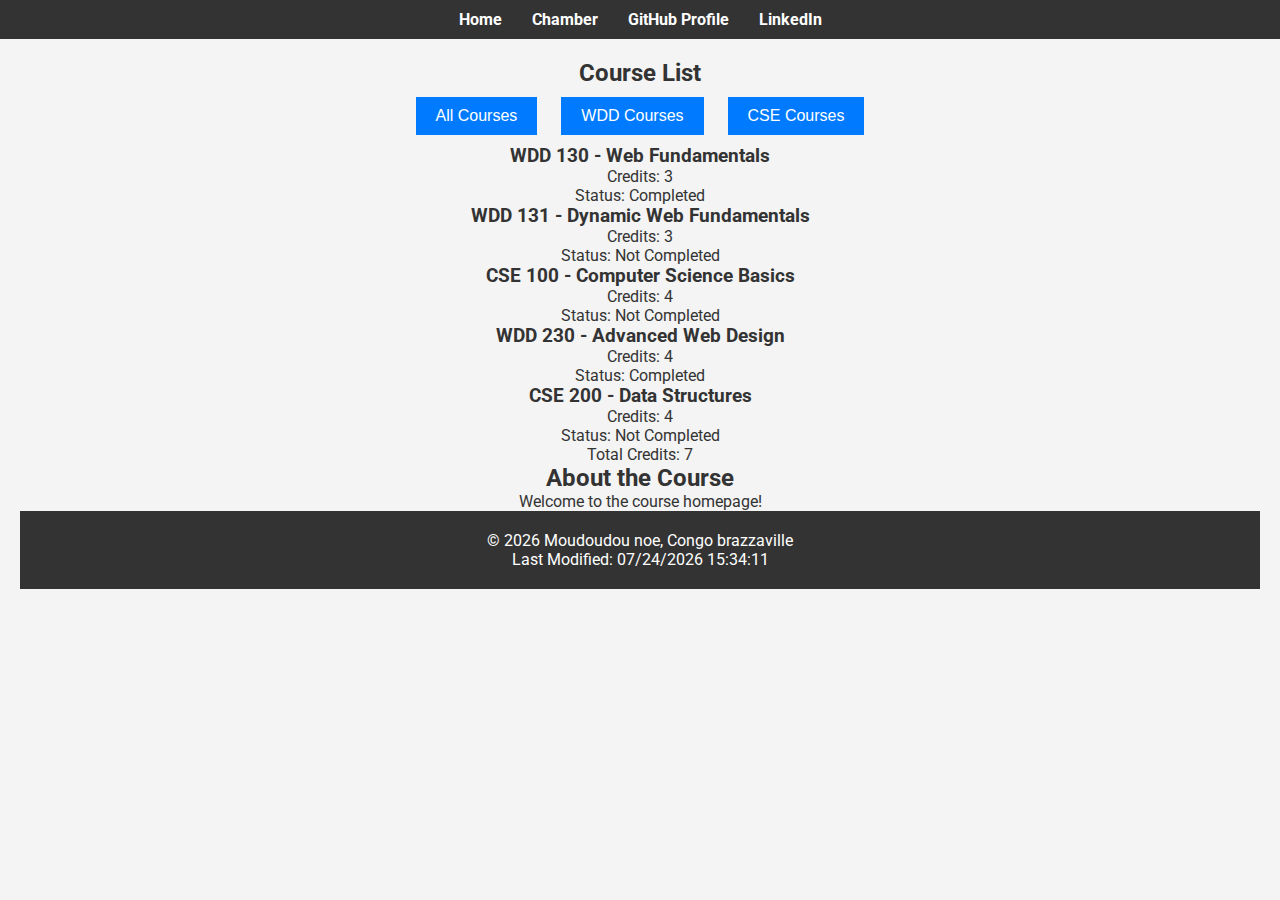
==== index.html @ 845fa8ca "premier commit" ====
<!DOCTYPE html>
<html lang="en">
<head>
    <meta charset="UTF-8">
    <meta name="viewport" content="width=device-width, initial-scale=1.0">
    <meta name="description" content="Course homepage">
    <meta name="author" content="MOUDOUDOU NOE CELESTE LYTE">
    <title>Course Homepage</title>
    <link href="https://fonts.googleapis.com/css2?family=Roboto:wght@400;700&family=Open+Sans:wght@300;400&display=swap" rel="stylesheet">
    <link rel="stylesheet" href="styles.css">
</head>
<body>
    <header>
        <nav>
            <ul>
                <li><a href="#">Home</a></li>
                <li><a href="#">Chamber</a></li>
                <li><a href="#">GitHub Profile</a></li>
                <li><a href="#">LinkedIn</a></li>
            </ul>
        </nav>
    </header>

    <main>
        <section>
            <h2>Course List</h2>
            <div>
                <button id="allCourses">All Courses</button>
                <button id="wddCourses">WDD Courses</button>
                <button id="cseCourses">CSE Courses</button>
            </div>
            <div id="courseList"></div>
            <p>Total Credits: <span id="totalCredits">0</span></p>
        </section>

        <section>
            <h2>About the Course</h2>
            <p>Welcome to the course homepage!</p>
        </section>

        <footer>
            <p>&copy; <span id="currentYear"></span> Moudoudou noe, Congo brazzaville</p>
            <p id="lastModified">Last Modified: </p>
        </footer>
    </main>

    <script src="script.js"></script>
</body>
</html>
---- styles.css ----
/* General Reset */
* {
    margin: 0;
    padding: 0;
    box-sizing: border-box;
}

body {
    font-family: 'Roboto', sans-serif;
    background-color: #f4f4f4;
    color: #333;
}

header {
    background-color: #333;
    padding: 10px 0;
}

nav ul {
    display: flex;
    justify-content: center;
    list-style: none;
}

nav ul li {
    margin: 0 15px;
}

nav ul li a {
    color: white;
    text-decoration: none;
    font-weight: bold;
}

nav ul li a:hover {
    text-decoration: underline;
}

/* Main Content */
main {
    padding: 20px;
    text-align: center;
}

button {
    margin: 10px;
    padding: 10px 20px;
    background-color: #007BFF;
    color: white;
    border: none;
    cursor: pointer;
    font-size: 16px;
}

button:hover {
    background-color: #0056b3;
}

/* Footer */
footer {
    text-align: center;
    padding: 20px 0;
    background-color: #333;
    color: white;
}

/* Media Queries for Responsiveness */
@media (max-width: 768px) {
    nav ul {
        flex-direction: column;
    }

    button {
        width: 100%;
    }
}
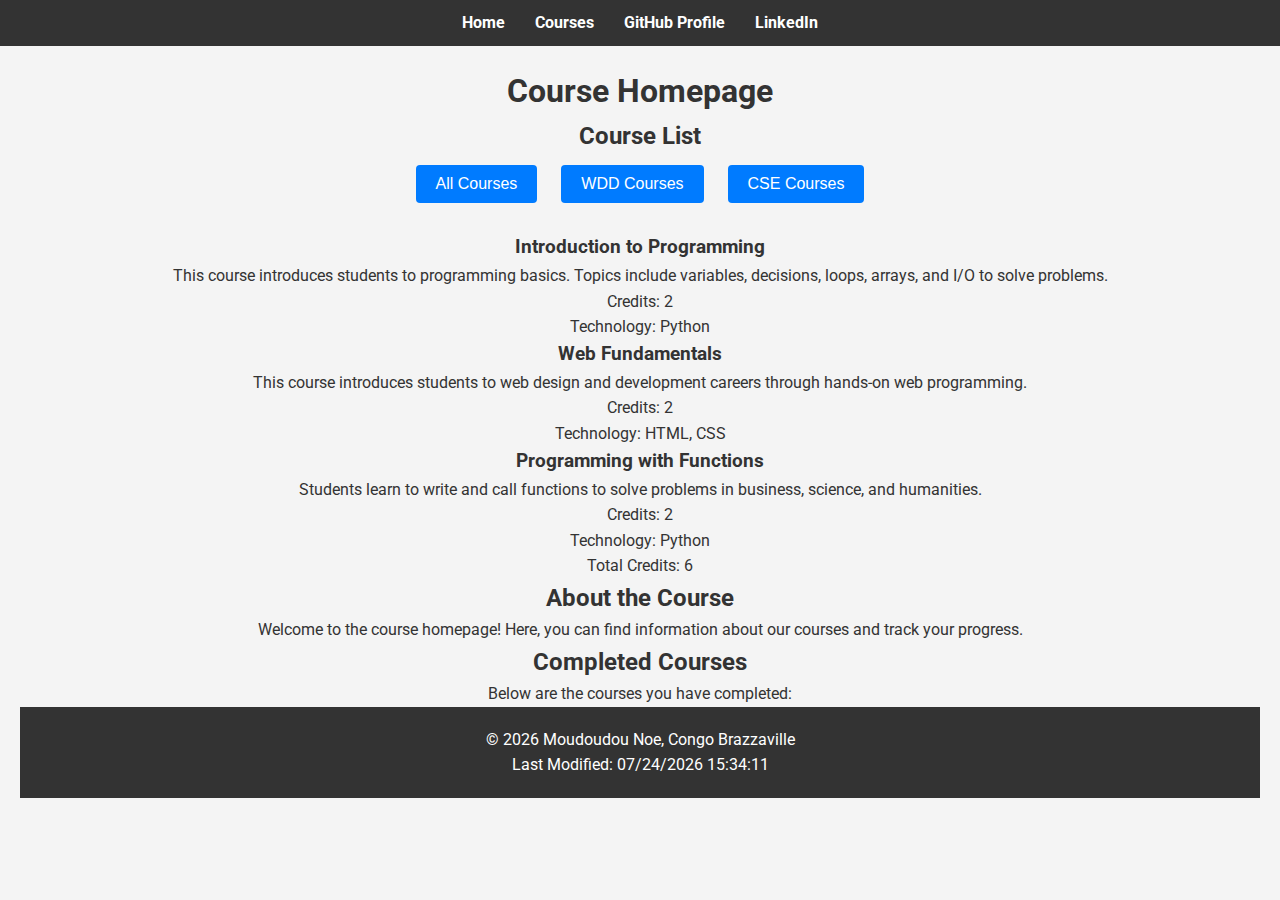
==== commit 6852bf8a: "finish1" ====
--- a/index.html
+++ b/index.html
@@ -5,7 +5,7 @@
     <meta name="viewport" content="width=device-width, initial-scale=1.0">
     <meta name="description" content="Course homepage">
     <meta name="author" content="MOUDOUDOU NOE CELESTE LYTE">
-    <title>Course Homepage</title>
+    <title>Course Homepage Moudoudou</title>
     <link href="https://fonts.googleapis.com/css2?family=Roboto:wght@400;700&family=Open+Sans:wght@300;400&display=swap" rel="stylesheet">
     <link rel="stylesheet" href="styles.css">
 </head>
@@ -14,7 +14,7 @@
         <nav>
             <ul>
                 <li><a href="#">Home</a></li>
-                <li><a href="#">Chamber</a></li>
+                <li><a href="#">Courses</a></li>
                 <li><a href="#">GitHub Profile</a></li>
                 <li><a href="#">LinkedIn</a></li>
             </ul>
@@ -23,6 +23,7 @@
 
     <main>
         <section>
+            <h1>Course Homepage</h1>
             <h2>Course List</h2>
             <div>
                 <button id="allCourses">All Courses</button>
@@ -35,11 +36,17 @@
 
         <section>
             <h2>About the Course</h2>
-            <p>Welcome to the course homepage!</p>
+            <p>Welcome to the course homepage! Here, you can find information about our courses and track your progress.</p>
+        </section>
+
+        <section>
+            <h2>Completed Courses</h2>
+            <p>Below are the courses you have completed:</p>
+            <ul id="completedCourses"></ul>
         </section>
 
         <footer>
-            <p>&copy; <span id="currentYear"></span> Moudoudou noe, Congo brazzaville</p>
+            <p>&copy; <span id="currentYear"></span> Moudoudou Noe, Congo Brazzaville</p>
             <p id="lastModified">Last Modified: </p>
         </footer>
     </main>
--- a/styles.css
+++ b/styles.css
@@ -9,6 +9,7 @@
     font-family: 'Roboto', sans-serif;
     background-color: #f4f4f4;
     color: #333;
+    line-height: 1.6;
 }
 
 header {
@@ -36,7 +37,6 @@
     text-decoration: underline;
 }
 
-/* Main Content */
 main {
     padding: 20px;
     text-align: center;
@@ -48,6 +48,7 @@
     background-color: #007BFF;
     color: white;
     border: none;
+    border-radius: 4px;
     cursor: pointer;
     font-size: 16px;
 }
@@ -56,7 +57,6 @@
     background-color: #0056b3;
 }
 
-/* Footer */
 footer {
     text-align: center;
     padding: 20px 0;
@@ -64,7 +64,10 @@
     color: white;
 }
 
-/* Media Queries for Responsiveness */
+#courseList {
+    margin-top: 20px;
+}
+
 @media (max-width: 768px) {
     nav ul {
         flex-direction: column;
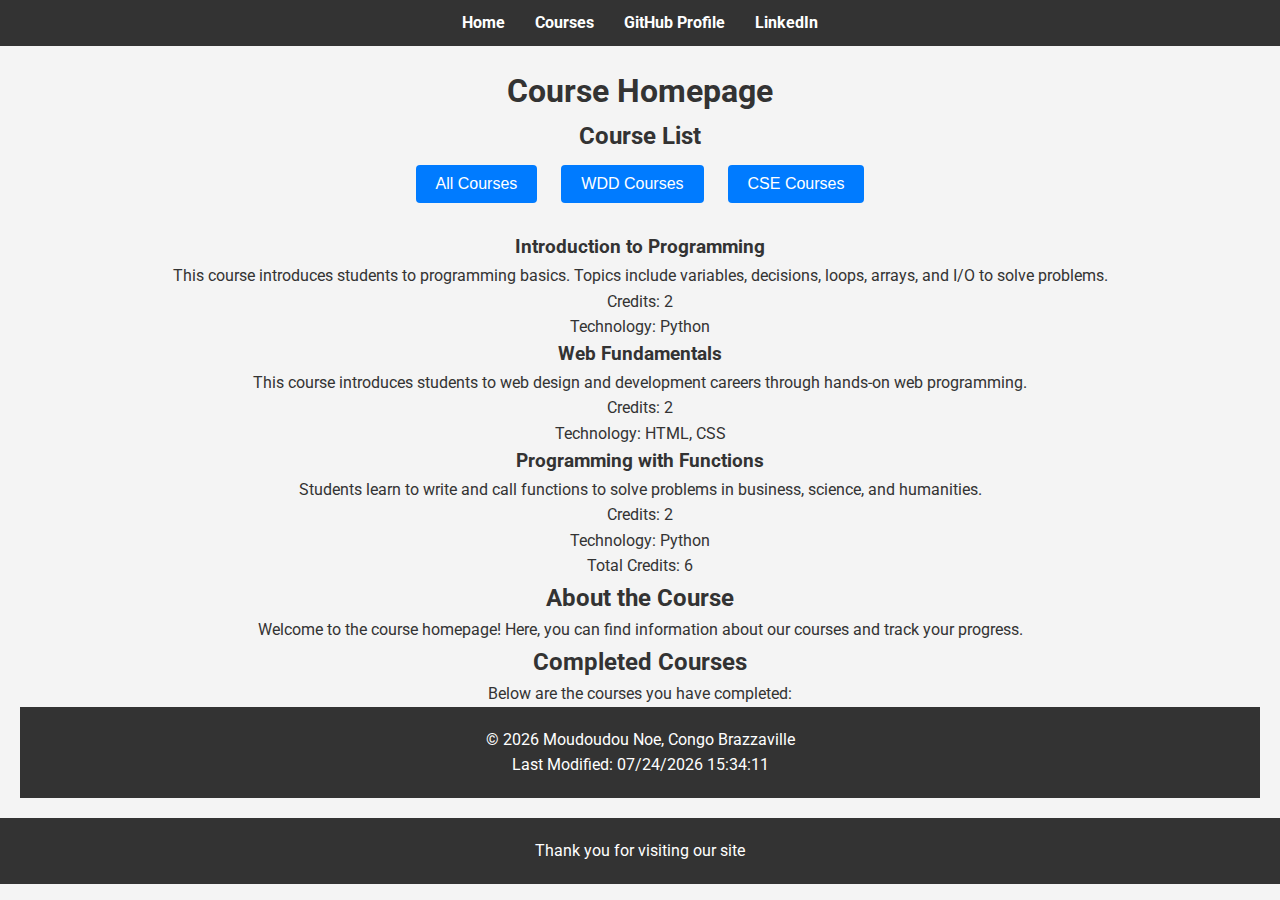
==== commit 50f49cc6: "troixieme" ====
--- a/index.html
+++ b/index.html
@@ -5,9 +5,11 @@
     <meta name="viewport" content="width=device-width, initial-scale=1.0">
     <meta name="description" content="Course homepage">
     <meta name="author" content="MOUDOUDOU NOE CELESTE LYTE">
-    <title>Course Homepage Moudoudou</title>
+    <title> Moudoudou Course Homepage </title>
     <link href="https://fonts.googleapis.com/css2?family=Roboto:wght@400;700&family=Open+Sans:wght@300;400&display=swap" rel="stylesheet">
     <link rel="stylesheet" href="styles.css">
+    
+    <script src="script.js"></script>
 </head>
 <body>
     <header>
@@ -50,7 +52,8 @@
             <p id="lastModified">Last Modified: </p>
         </footer>
     </main>
-
-    <script src="script.js"></script>
+    <footer>
+        <p>Thank you for visiting our site</p>
+    </footer>
 </body>
 </html>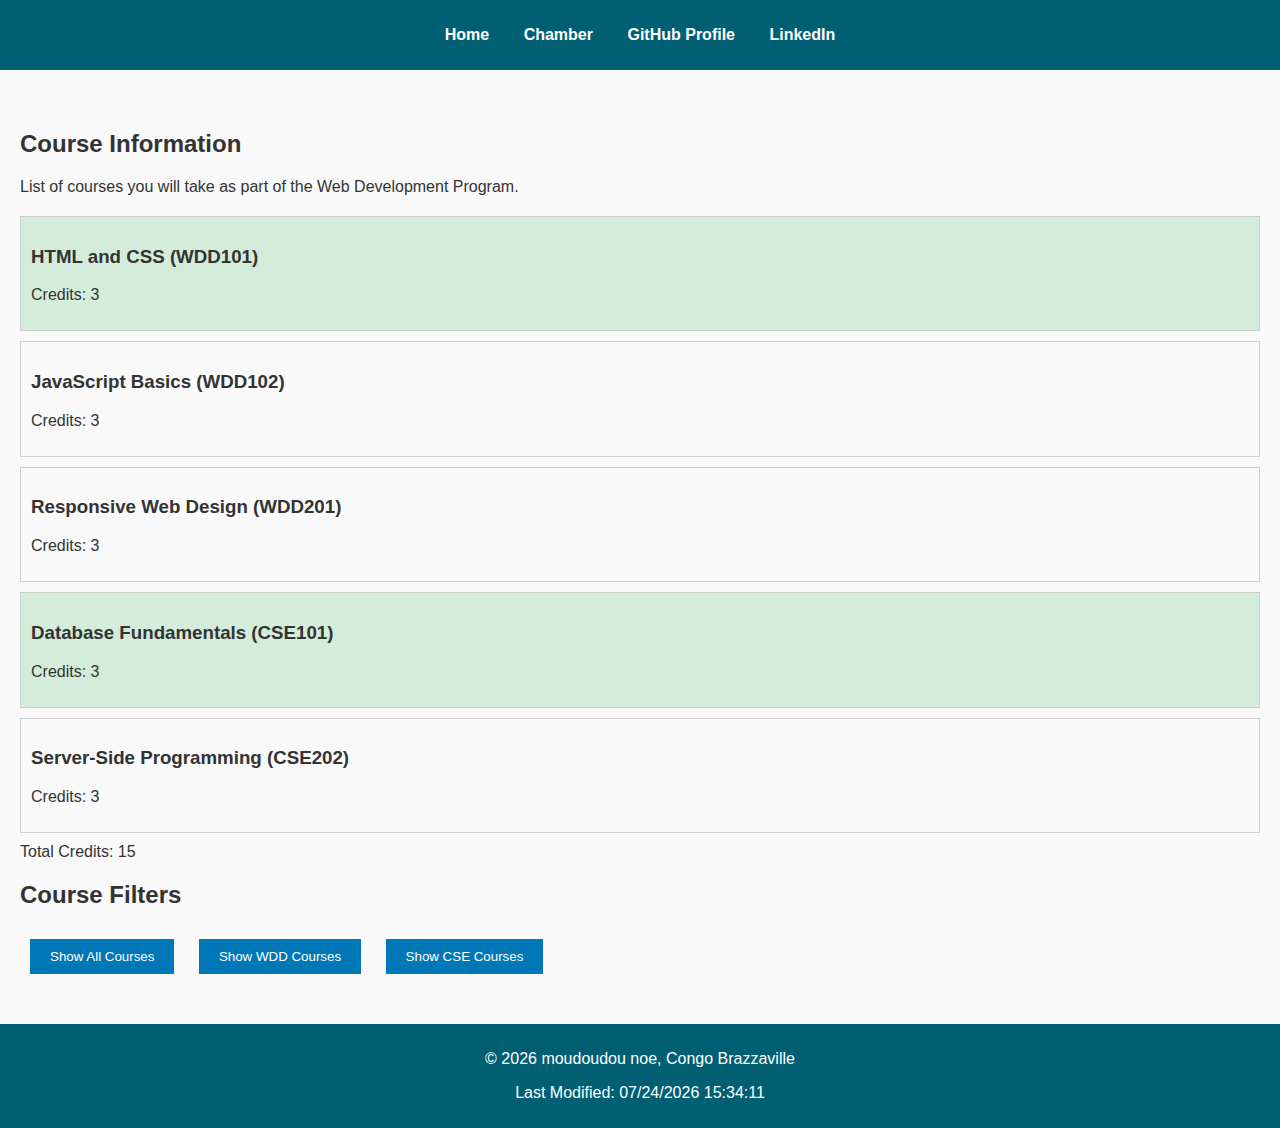
==== commit 52dcde1f: "finish" ====
--- a/index.html
+++ b/index.html
@@ -3,57 +3,43 @@
 <head>
     <meta charset="UTF-8">
     <meta name="viewport" content="width=device-width, initial-scale=1.0">
-    <meta name="description" content="Course homepage">
-    <meta name="author" content="MOUDOUDOU NOE CELESTE LYTE">
-    <title> Moudoudou Course Homepage </title>
-    <link href="https://fonts.googleapis.com/css2?family=Roboto:wght@400;700&family=Open+Sans:wght@300;400&display=swap" rel="stylesheet">
-    <link rel="stylesheet" href="styles.css">
-    
-    <script src="script.js"></script>
+    <meta name="description" content="Course Homepage for Web Development">
+    <meta name="author" content="moudoudou noe">
+    <title>Course Homepage</title>
+    <link rel="stylesheet" href="./chamber/css/styles.css">
+    <script src="./chamber/js/script.js" defer></script>
 </head>
 <body>
     <header>
         <nav>
             <ul>
                 <li><a href="#">Home</a></li>
-                <li><a href="#">Courses</a></li>
-                <li><a href="#">GitHub Profile</a></li>
-                <li><a href="#">LinkedIn</a></li>
+                <li><a href="#">Chamber</a></li>
+                <li><a href="https://github.com/your-github-profile">GitHub Profile</a></li>
+                <li><a href="https://linkedin.com/in/your-profile">LinkedIn</a></li>
             </ul>
         </nav>
     </header>
 
     <main>
         <section>
-            <h1>Course Homepage</h1>
-            <h2>Course List</h2>
-            <div>
-                <button id="allCourses">All Courses</button>
-                <button id="wddCourses">WDD Courses</button>
-                <button id="cseCourses">CSE Courses</button>
-            </div>
-            <div id="courseList"></div>
-            <p>Total Credits: <span id="totalCredits">0</span></p>
+            <h2>Course Information</h2>
+            <p>List of courses you will take as part of the Web Development Program.</p>
+            <div id="course-list"></div>
+            <div id="total-credits"></div>
         </section>
 
         <section>
-            <h2>About the Course</h2>
-            <p>Welcome to the course homepage! Here, you can find information about our courses and track your progress.</p>
+            <h2>Course Filters</h2>
+            <button id="show-all">Show All Courses</button>
+            <button id="filter-wdd">Show WDD Courses</button>
+            <button id="filter-cse">Show CSE Courses</button>
         </section>
+    </main>
 
-        <section>
-            <h2>Completed Courses</h2>
-            <p>Below are the courses you have completed:</p>
-            <ul id="completedCourses"></ul>
-        </section>
-
-        <footer>
-            <p>&copy; <span id="currentYear"></span> Moudoudou Noe, Congo Brazzaville</p>
-            <p id="lastModified">Last Modified: </p>
-        </footer>
-    </main>
     <footer>
-        <p>Thank you for visiting our site</p>
+        <p>&copy; <span id="current-year"></span> moudoudou noe, Congo Brazzaville</p>
+        <p id="last-modified">Last Modified: </p>
     </footer>
 </body>
 </html>--- a/chamber/css/styles.css
+++ b/chamber/css/styles.css
@@ -0,0 +1,92 @@
+/* General Styles */
+body {
+    font-family: Arial, sans-serif;
+    background-color: #f9f9f9;
+    color: #333;
+    margin: 0;
+    padding: 0;
+}
+
+header {
+    background-color: #005f73;
+    padding: 10px 0;
+    text-align: center;
+}
+
+nav ul {
+    list-style: none;
+    padding: 0;
+}
+
+nav ul li {
+    display: inline-block;
+    margin: 0 15px;
+}
+
+nav ul li a {
+    text-decoration: none;
+    color: white;
+    font-weight: bold;
+}
+
+nav ul li a:hover {
+    color: #ffd166;
+}
+
+/* Responsive Design */
+@media (max-width: 768px) {
+    nav ul {
+        display: none;
+        text-align: center;
+    }
+
+    nav ul li {
+        display: block;
+        margin: 10px 0;
+    }
+
+    nav.active ul {
+        display: block;
+    }
+}
+
+/* Main Content */
+main {
+    padding: 20px;
+    margin-top: 20px;
+}
+
+button {
+    background-color: #0077b6;
+    color: white;
+    border: none;
+    padding: 10px 20px;
+    margin: 10px;
+    cursor: pointer;
+}
+
+button:hover {
+    background-color: #023e8a;
+}
+
+footer {
+    background-color: #005f73;
+    color: white;
+    text-align: center;
+    padding: 10px 0;
+    margin-top: 20px;
+}
+
+#course-list {
+    margin-top: 20px;
+}
+
+.course-item {
+    margin-bottom: 10px;
+    padding: 10px;
+    border: 1px solid #ccc;
+}
+
+.completed {
+    background-color: #d4edda;
+}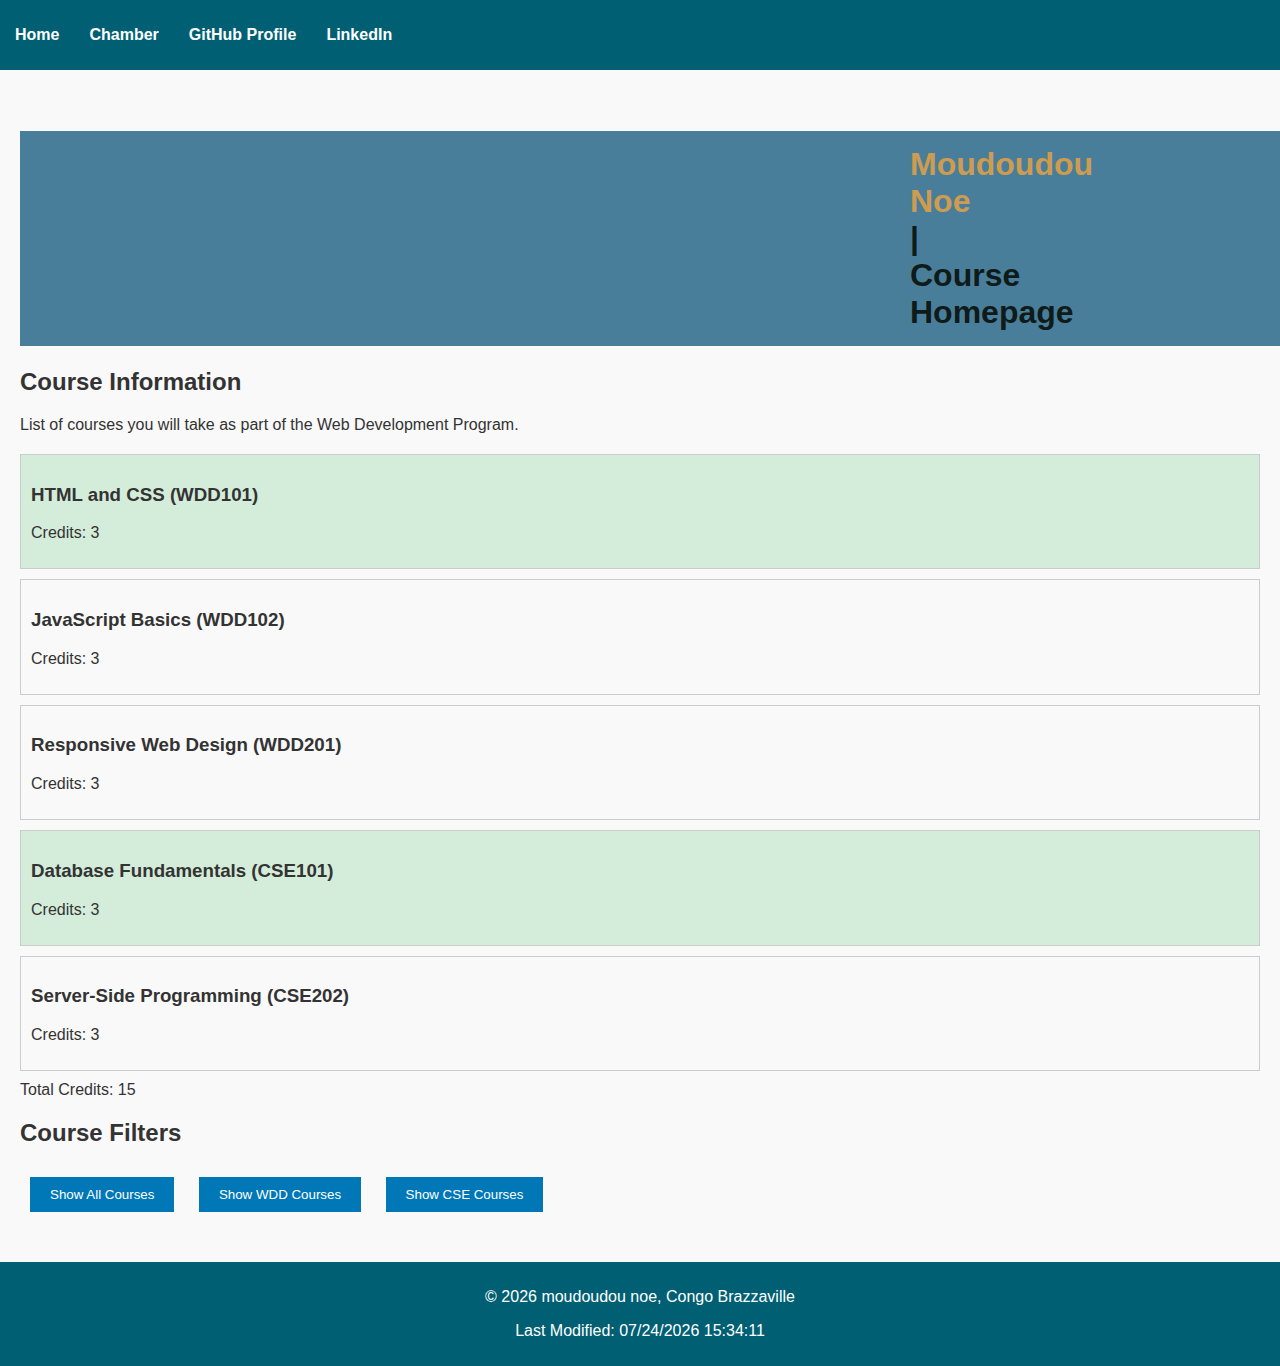
==== commit 89abf759: "ok-week" ====
--- a/index.html
+++ b/index.html
@@ -5,9 +5,9 @@
     <meta name="viewport" content="width=device-width, initial-scale=1.0">
     <meta name="description" content="Course Homepage for Web Development">
     <meta name="author" content="moudoudou noe">
-    <title>Course Homepage</title>
-    <link rel="stylesheet" href="./chamber/css/styles.css">
-    <script src="./chamber/js/script.js" defer></script>
+    <title>Moudoudou Noe | Course Homepage</title>
+    <link rel="stylesheet" href="styles.css">
+    <link href="https://fonts.googleapis.com/css2?family=Roboto:wght@400;700&display=swap" rel="stylesheet">
 </head>
 <body>
     <header>
@@ -23,6 +23,11 @@
 
     <main>
         <section>
+            <h1 class="BLENDER"><span>Moudoudou Noe</span> | Course Homepage</h1>
+        </section>
+
+        <section>
+            
             <h2>Course Information</h2>
             <p>List of courses you will take as part of the Web Development Program.</p>
             <div id="course-list"></div>
@@ -41,5 +46,6 @@
         <p>&copy; <span id="current-year"></span> moudoudou noe, Congo Brazzaville</p>
         <p id="last-modified">Last Modified: </p>
     </footer>
+    <script src="script.js" defer></script>
 </body>
 </html>--- a/styles.css
+++ b/styles.css
@@ -0,0 +1,103 @@
+/* General Styles */
+body {
+    font-family: Arial, sans-serif;
+    background-color: #f9f9f9;
+    color: #333;
+    margin: 0;
+    padding: 0;
+}
+
+header {
+    background-color: #005f73;
+    padding: 10px 0;
+    text-align: center;
+}
+
+nav ul {
+    list-style: none;
+    padding: 0;
+    display: flex;
+}
+
+nav ul li {
+    display: inline-block;
+    margin: 0 15px;
+}
+
+nav ul li a {
+    text-decoration: none;
+    color: white;
+    font-weight: bold;
+}
+
+nav ul li a:hover {
+    color: #ffd166;
+}
+
+/* Responsive Design */
+@media (max-width: 768px) {
+    nav ul {
+        display: none;
+        text-align: center;
+    }
+
+    nav ul li {
+        display: block;
+        margin: 10px 0;
+    }
+
+    nav.active ul {
+        display: block;
+    }
+}
+
+/* Main Content */
+main {
+    padding: 20px;
+    margin-top: 20px;
+}
+section .BLENDER{
+    background-color: #497e9a;
+    color: rgb(15, 27, 24);
+    border: none;
+    padding: 15px 890px; 
+    margin: none;
+}
+section span{
+    color: rgb(206, 156, 81);
+    border: none;
+}
+button {
+    background-color: #0077b6;
+    color: white;
+    border: none;
+    padding: 10px 20px;
+    margin: 10px;
+    cursor: pointer;
+}
+
+button:hover {
+    background-color: #023e8a;
+}
+
+footer {
+    background-color: #005f73;
+    color: white;
+    text-align: center;
+    padding: 10px 0;
+    margin-top: 20px;
+}
+
+#course-list {
+    margin-top: 20px;
+}
+
+.course-item {
+    margin-bottom: 10px;
+    padding: 10px;
+    border: 1px solid #ccc;
+}
+
+.completed {
+    background-color: #d4edda;
+}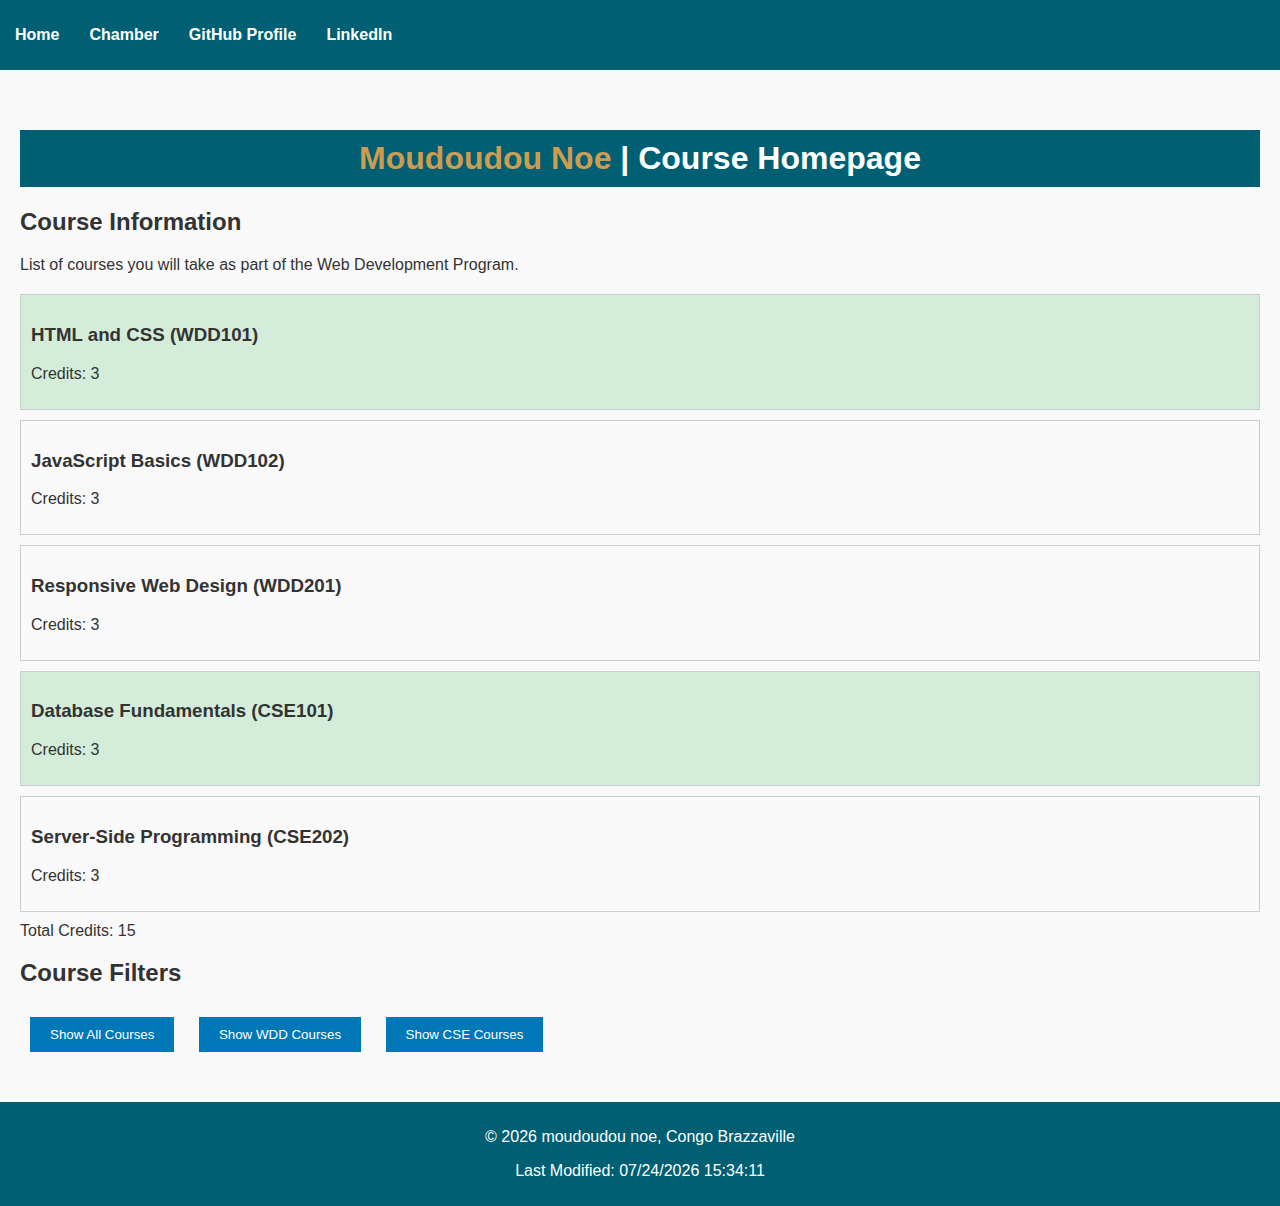
==== commit b6b2d9fd: "finish2" ====
--- a/index.html
+++ b/index.html
@@ -6,8 +6,8 @@
     <meta name="description" content="Course Homepage for Web Development">
     <meta name="author" content="moudoudou noe">
     <title>Moudoudou Noe | Course Homepage</title>
+    <link href="https://fonts.googleapis.com/css2?family=Roboto:wght@400;700&display=swap" rel="stylesheet">
     <link rel="stylesheet" href="styles.css">
-    <link href="https://fonts.googleapis.com/css2?family=Roboto:wght@400;700&display=swap" rel="stylesheet">
 </head>
 <body>
     <header>
--- a/styles.css
+++ b/styles.css
@@ -1,4 +1,5 @@
 /* General Styles */
+@import url('https://fonts.googleapis.com/css2?family=Roboto:wght@400;700&display=swap');
 body {
     font-family: Arial, sans-serif;
     background-color: #f9f9f9;
@@ -57,11 +58,12 @@
     margin-top: 20px;
 }
 section .BLENDER{
-    background-color: #497e9a;
-    color: rgb(15, 27, 24);
-    border: none;
-    padding: 15px 890px; 
-    margin: none;
+    background-color: #005f73;
+    color: white;
+    text-align: center;
+    padding: 10px 0;
+    margin-top: 20px;
+    cursor: pointer;
 }
 section span{
     color: rgb(206, 156, 81);
